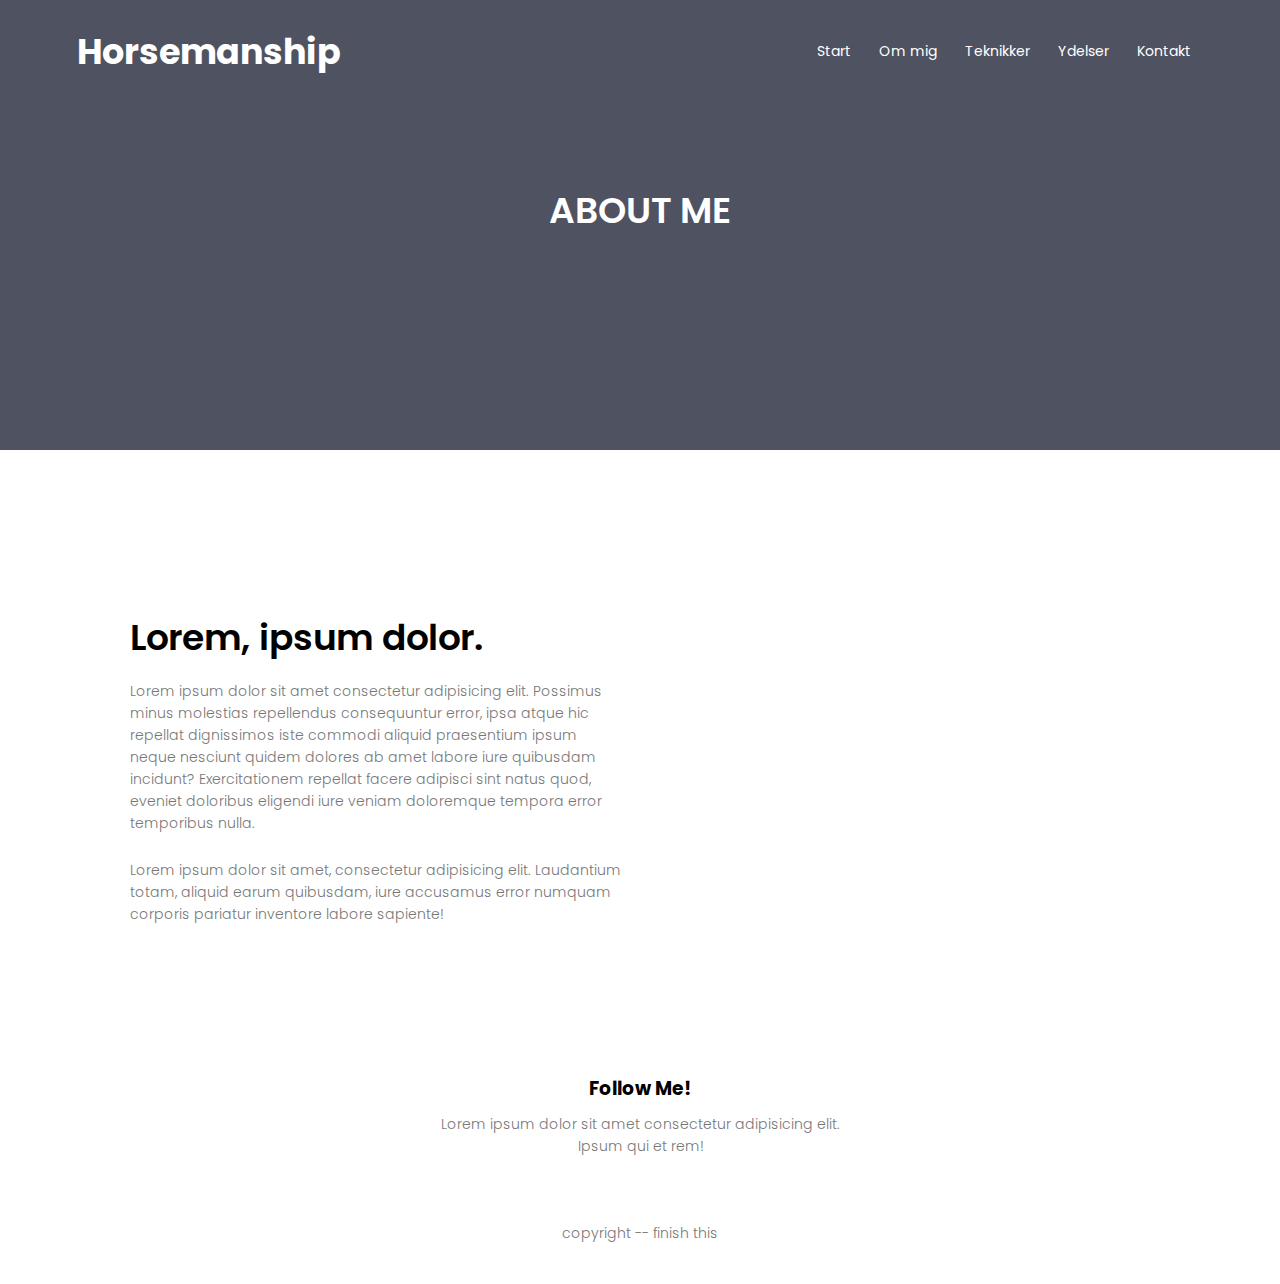
==== about.html @ 8d74520c "commit again" ====
<!DOCTYPE html>
<html lang="en">
<head>
    <meta charset="UTF-8">
    <meta name="viewport" content="width=device-width, initial-scale=1.0">
    <title>Document</title>
    <script defer src="js/landingpage.js"></script>
    <link rel="stylesheet" href="css/style.css">
    <link rel="stylesheet" href="https://cdnjs.cloudflare.com/ajax/libs/font-awesome/6.4.2/css/all.min.css" integrity="sha512-z3gLpd7yknf1YoNbCzqRKc4qyor8gaKU1qmn+CShxbuBusANI9QpRohGBreCFkKxLhei6S9CQXFEbbKuqLg0DA==" crossorigin="anonymous" referrerpolicy="no-referrer" />
</head>
<body>
<header class="sub-header-about">
    <nav>
        <a href="index.html" class="logo">Horsemanship</a>
        <div class="nav-links" id="navLinks">
            <i class="fa fa-solid fa-xmark" style="color: #ffffff;" onclick="hideMenu()"></i>
            <ul>
                <li><a href="index.html">Start</a></li>
                <li><a href="about.html">Om mig</a></li>
                <li><a href="#">Teknikker</a></li>
                <li><a href="#">Ydelser</a></li>
                <li><a href="contact.html">Kontakt</a></li>
            </ul>
        </div>
        <i class="fa fa-solid fa-bars" style="color: #ffffff;" onclick="showMenu()"></i>
    </nav>
    <h1>ABOUT ME</h1>
</header>

<!-- section about me -->
<section class="about-me">
    <div class="row">
        <div class="about-column">
            <h1>Lorem, ipsum dolor.</h1>
            <p>Lorem ipsum dolor sit amet consectetur adipisicing elit. Possimus minus molestias repellendus consequuntur error, ipsa atque hic repellat dignissimos iste commodi aliquid praesentium ipsum neque nesciunt quidem dolores ab amet labore iure quibusdam incidunt? Exercitationem repellat facere adipisci sint natus quod, eveniet doloribus eligendi iure veniam doloremque tempora error temporibus nulla.
            </p>
            <p>Lorem ipsum dolor sit amet, consectetur adipisicing elit. Laudantium totam, aliquid earum quibusdam, iure accusamus error numquam corporis pariatur inventore labore sapiente!
            </p>
            <a href=""></a>
        </div>
        <div class="about-column">
            <img src="img/aboutme.jpg" alt="">
        </div>
    </div>
</section>

<!-- section footer -->
<section class="footer">
    <h3>Follow Me!</h3>
    <p>Lorem ipsum dolor sit amet consectetur adipisicing elit. <br> Ipsum qui et rem!</p>
    <div class="icons">
        <a href="https://www.facebook.com/?locale=da_DK"><i class="fa-brands fa-facebook"></i></a>
        <a href="https://www.instagram.com/"><i class="fa-brands fa-instagram"></i></a>
        <a href="https://dk.linkedin.com/"><i class="fa-brands fa-linkedin"></i></a>
    </div>
    <p>copyright -- finish this</p>
</section>
</body>
</html>
---- css/style.css ----
@import url('https://fonts.googleapis.com/css2?family=Poppins:wght@100;300;400;600;700&display=swap');

* {
    margin: 0;
    padding: 0;
    line-height: 1.5;
    font-family: 'Poppins', sans-serif;
}

html {
    scroll-behavior: smooth;
}

/*#fcfafa;*

/*------Header section------*/

.header {
    min-height: 100vh;
    width: 100%;
    background-image: linear-gradient(rgba(4,9,30,0.7), rgba(4,9,30,0.7)), url(../img/bannerpic.jpg);
    background-position: center;
    background-size: cover;
    position: relative;
}

nav {
    display: flex;
    padding: 2% 6%;
    justify-content: space-between;
    align-items: center;
}

/*Change to a real logo*/
nav .logo {
    text-decoration: none;
    font-size: 35px;
    font-weight: 700;
    width: 150px;
    color: #fff;
}

.nav-links {
    flex: 1;
    text-align: right;
}


.nav-links ul li {
    list-style: none;
    display: inline-block;
    padding: 8px 12px;
    position: relative;
}

.nav-links ul li a{
    color: #fff;
    text-decoration: none;
    font-size: 14px;
}


.nav-links ul li::after {
    content: '';
    width: 0%;
    height: 2px;
    background: #4c85bd;
    display: block;
    margin: auto;
    transition: 0.5s;
}

.nav-links ul li:hover::after {
    width: 100%;
}

.text-box {
    color: #fff;
    width: 90%;
    position: absolute;
    top:50%;
    left: 50%;
    transform: translate(-50%,-50%);
    text-align: center;
}

.text-box h1 {
    font-size: 45px;
}

.text-box p {
    margin: 10px 0 40px;
    font-size: 14px;
    color: #fff;
}

.banner-btn {
    display: inline-block;
    text-decoration: none;
    color: #fff;
    border: 1px solid #fff;
    padding: 12px 34px;
    font-size: 13px;
    background: transparent;
    position: relative;
    cursor: pointer;
}

.banner-btn:hover {
    border: 1px solid #4c85bd;
    background: #4c85bd;
    transition: 0.8s;
}

nav .fa {
    display: none;
}

@media(max-width:700px) {

    .text-box h1 {
        font-size: 20px;
    }

    .nav-links ul li {
        display: block;
    }

    .nav-links {
        position: fixed;
        background: #4c85bd;
        height: 100vh;
        width: 200px;
        top: 0;
        right: -200px;
        text-align: left;
        z-index: 2;
        transition: 1s;
    }

    nav .fa {
        display: block;
        margin: 10px;
        font-size: 22px;
        cursor: pointer;
    }

    .nav-links ul {
        padding: 30px;
    }
}


/*------ section course ------*/

.course {
    width: 80%;
    margin: auto;
    text-align: center;
    padding-top: 80px;
}

h1 {
    font-size: 36px;
    font-weight: 600;
}

p {
    color: #777;
    font-size: 14px;
    font-weight: 300;
    line-height: 22px;
    padding: 10px;
}

.row {
    margin-top: 5%;
    display: flex;
    justify-content: space-between;
}

.row .course-column {
    flex-basis: 31%;
    background: #f2f9ff;
    border-radius: 10px;
    margin-bottom: 5%;
    padding: 20px 12px;
    box-sizing: border-box;
    transition: 0.8s;
}

.row .course-column:hover {
    /*box-shadow: 0 0 20px 0px rgba(0,0,0,0.15);*/
    box-shadow: 0 48px 100px 0 rgba(17,12,46,0.18);
}

.course-column h3 {
    text-align: center;
    font-weight: 600;
    margin-top: 10px;
}

@media(max-width:700px) {
    .row {
        flex-direction: column;
    }
}

/*------ section service ------*/

.service {
    width: 80%;
    margin: auto;
    text-align: center;
    padding-top: 50px;
}

.service-column {
    flex-basis: 32%;
    border-radius: 10px;
    margin-bottom: 30px;
    position: relative;
    overflow: hidden;
    height: 400px;
}

.service-column img {
    width: 100%;
    height: 100%;
    object-fit: cover;
}

.layer {
    background: transparent;
    height: 100%;
    width: 100%;
    position: absolute;
    top: 0;
    left: 0;
    transition: 0.5s;
}

.layer:hover {
    background: rgba(48, 148, 230, 0.4);
}

.layer h3 {
    width: 100%;
    font-weight: 500;
    color: #fff;
    font-size: 26px;
    bottom: 0;
    left: 50%;
    transform: translate(-50%);
    position: absolute;
    opacity: 0;
    transition: 0.5s;
}

.layer:hover h3{
    bottom: 49%;
    opacity: 1;
}

@media(max-width: 700px) {
    .service-column img {
        width: 100%;
        height: 300px;
        display: block;
    }
}

/*------ section facility ------*/

.facilities {
    width: 80%;
    margin: auto;
    text-align: center;
    padding-top: 100px;
}

.facilities-column {
    flex-basis: 31%;
    border-radius: 10px;
    margin-bottom: 5%;
}

.facilities-column p {
    text-align: left;
    padding: 0;
    margin-bottom: 6%;
}

.facilities-column h3 {
    text-align: left;
    margin: 16px 0 10px 0;
}

.facilities-column img {
    width: 100%;
    border-radius: 10px;
}

/*------ section testimonias ------*/

.testimonials {
    width: 80%;
    margin: auto;
    text-align: center;
    padding-top: 100px;
    display: block;
}

.testimonials-column {
    flex-basis: 42%;
    border-radius: 10px;
    margin: 2%;
    margin-bottom: 5%;
    text-align: left;
    background: #f2f9ff;
    padding: 25px;
    cursor: pointer;
    display: flex;
}

.testimonials-column p {
    padding: 0;
}

.testimonials-column h3 {
    font-size: 16px;
    margin-top: 15px;
    text-align: center;
}

/*------ section cta ------*/

.cta {
    width: 80%;
    margin: 100px auto;
    background-image: linear-gradient(rgba(0,0,0,0.7), rgba(0,0,0,0.7)), url(../img/bannerpic.jpg);
    background-position: center;
    background-size: cover;
    border-radius: 10px;
    text-align: center;
    padding: 100px 0;
}

.cta h1 {
    color: #fff;
    margin-bottom: 40px;
    padding: 0 50px;
}

@media(max-width: 700px) {
    .cta h1 {
        font-size: 24px;
    }
}

/*------ section footer ------*/

.footer {
    width: 90%;
    margin: auto;
    text-align: center;
    padding: 30px 0;
}

.footer h4 {
    margin-bottom: 25px;
    margin-top: 20px;
    font-weight: 600;
}

.icons .fa-brands {
    color: #4c85bd;
    margin: 0 13px;
    cursor: pointer;
    padding: 18px 0;
    font-size: 30px;
}

/*------ about me page ------*/

.sub-header-about {
    height: 50vh;
    width: 100%;
    background-image: linear-gradient(rgba(4,9,30,0.7),rgba(4,9,30,0.7)), url(../img/aboutmebanner.jpg);
    background-position: center;
    background-size: cover;
    text-align: center;
    color: #fff;
}

.sub-header-about h1 {
    margin-top: 80px;
}

.about-me {
    width: 80%;
    margin: auto;
    padding-top: 80px;
    padding-bottom: 80px;
}

.about-column {
    flex-basis: 48%;
    padding: 30px 2px;
}

.about-column img {
    width: 100%;
}

.about-column h1 {
    padding-top:0;
}

.about-column p {
    padding: 15px 0 10px;
}

@media(max-width: 700px) {
    .sub-header-about h1 {
        font-size: 25px;
    }
}


/*------ contact me page ------*/

.location {
    width: 80%;
    margin: auto;
    padding: 80px 0;
}

.location iframe {
    width: 100%;
}

.sub-header-contact {
    height: 50vh;
    width: 100%;
    background-image: linear-gradient(rgba(4,9,30,0.7),rgba(4,9,30,0.7)), url(../img/contactbanner.jpg);
    background-position: center;
    background-size: cover;
    text-align: center;
    color: #fff;
}

.sub-header-contact h1 {
    margin-top: 80px;
}

.contact-me {
    width: 80%;
    margin: auto;
}

.contact-column {
    flex-basis: 48%;
    margin-bottom: 100px;
}

.contact-column div {
    display: flex;
    align-items: center;
    margin-bottom: 40px;
}

.contact-column div .fa{
    font-size: 28px;
    color: #4c85bd;
    margin: 10px;
    margin-right: 30px;
}

.contact-column div p {
    padding: 0;
}

.contact-column div h5 {
    font-size: 20px;
    margin-bottom: 5px;
    color: #555;
    font-weight: 400;
}

.contact-column input, .contact-column textarea {
    width: 100%;
    padding: 15px;
    margin-bottom: 17px;
    outline: none;
    border: 1px solid #ccc;
    box-sizing: border-box;
}

.contact-column textarea {
    resize: none;
}

.blue-btn {
    color: #4c85bd;
    border: 1px solid #4c85bd;
    background: #fff;
    transition: 0.5s;
}

.blue-btn:hover {
    color: #fff;
}


@media(max-width: 700px) {
    .sub-header-contact h1 {
        font-size: 25px;
    }
}
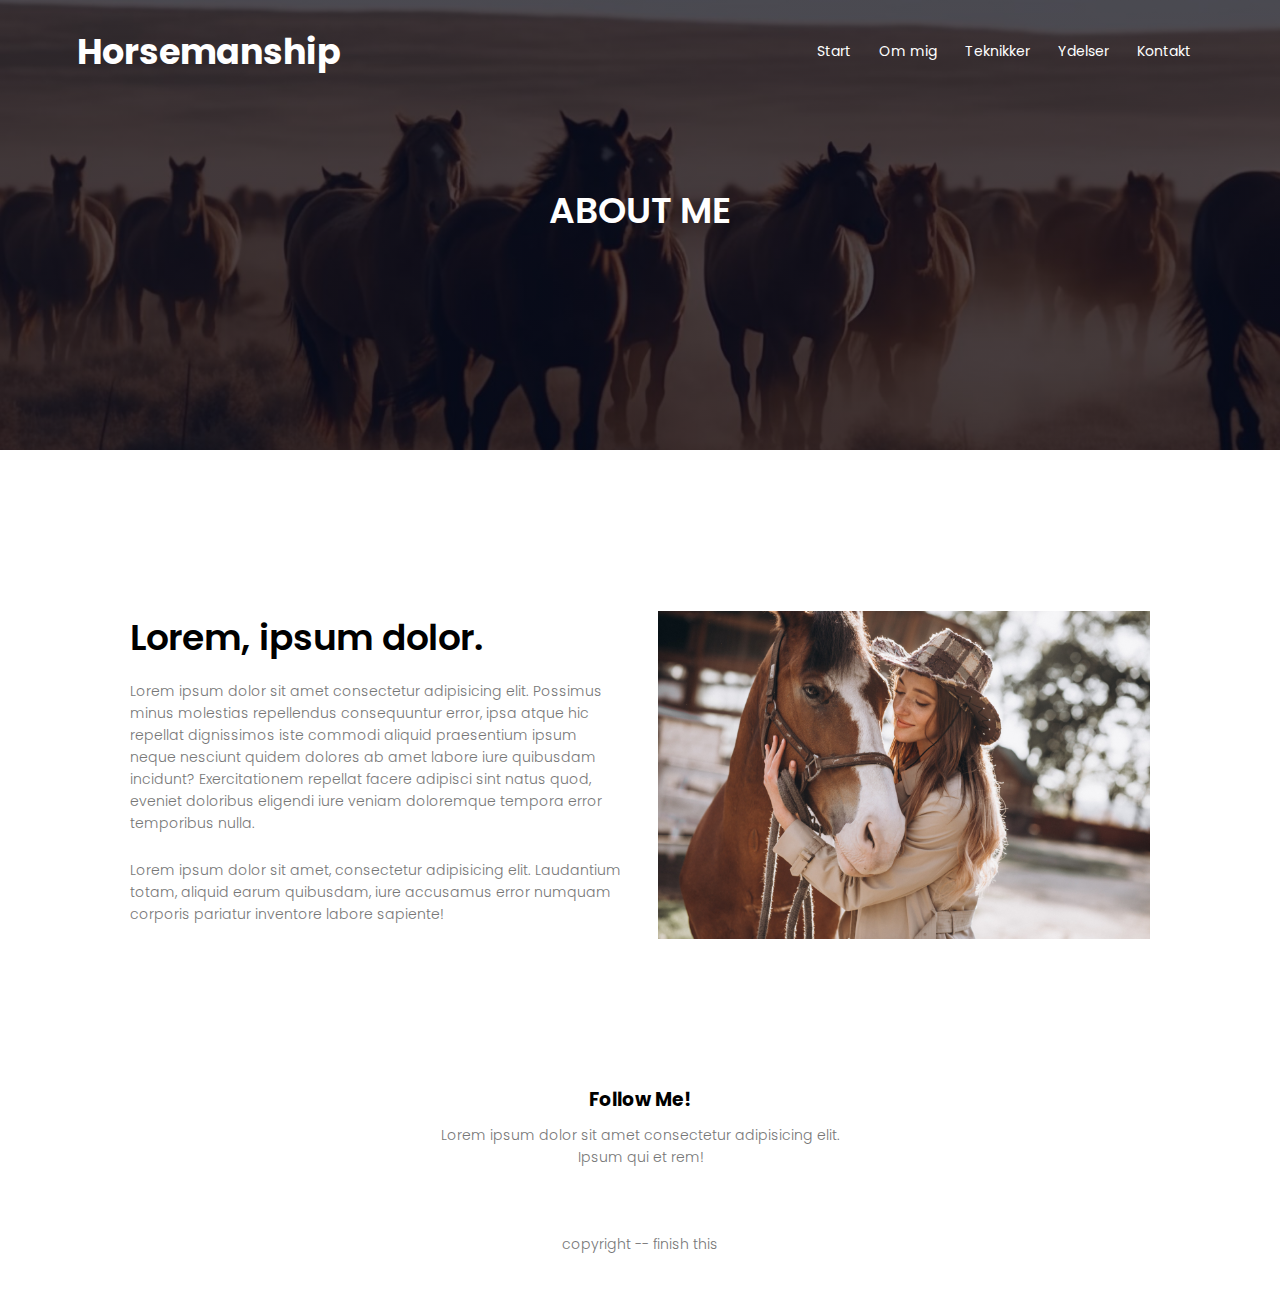
==== commit bd5badbf: "..." ====
--- a/about.html
+++ b/about.html
@@ -52,6 +52,7 @@
         <a href="https://www.facebook.com/?locale=da_DK"><i class="fa-brands fa-facebook"></i></a>
         <a href="https://www.instagram.com/"><i class="fa-brands fa-instagram"></i></a>
         <a href="https://dk.linkedin.com/"><i class="fa-brands fa-linkedin"></i></a>
+        <a href="https://youtube.com/"><i class="fa-brands fa-youtube"></i></a>
     </div>
     <p>copyright -- finish this</p>
 </section>
--- a/css/style.css
+++ b/css/style.css
@@ -67,7 +67,7 @@
     background: #4c85bd;
     display: block;
     margin: auto;
-    transition: 0.5s;
+    transition: 0.2s;
 }
 
 .nav-links ul li:hover::after {
